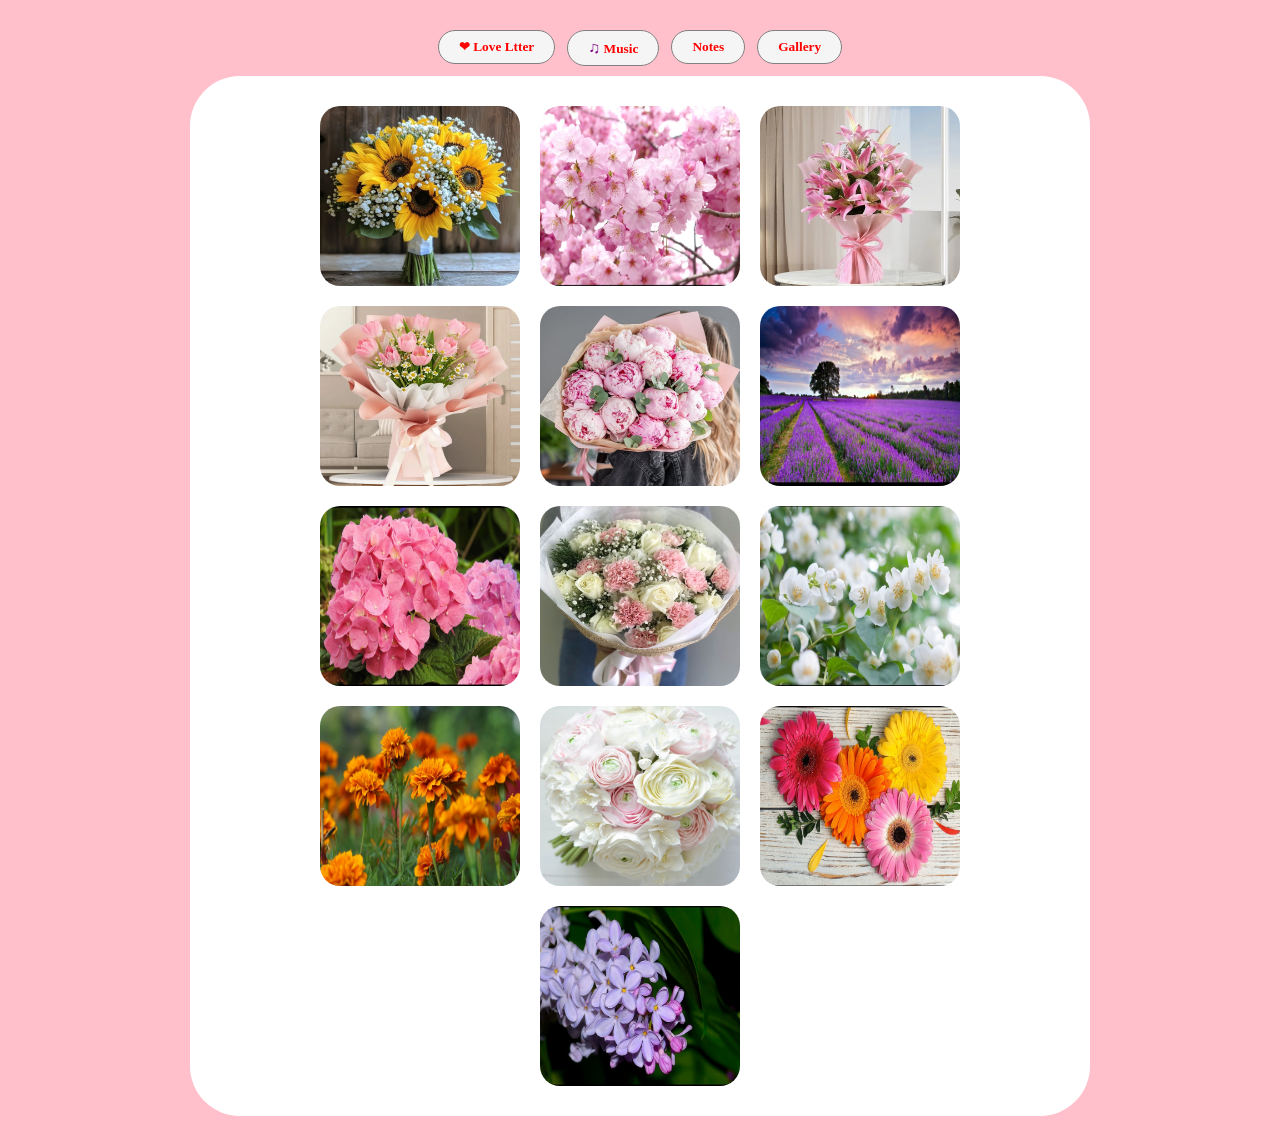
==== gallery.html @ d98af1f6 "Love web" ====
<!DOCTYPE html>
<html lang="en">
<head>
    <meta charset="UTF-8">
    <meta name="viewport" content="width=device-width, initial-scale=1.0">
    <title>Document</title>
</head>
<link rel="stylesheet" href="gallery.css">
<body>
     <div class="nav">
   <form action="wel.html">
            <button type="submit"> <span>&#10084;</span> Love Ltter</button>
        </form>
        <form action="music.html">
            <button type="submit"> <span style="color: purple; font-size: larger;">&#9835;</span> Music</button>
        </form>
        <form action="note.html">
            <button type="submit">Notes</button>
        </form>
        <form action="#">
            <button type="submit">
                Gallery
            </button>
        </form>
    </div>

    <div class="gal">
 <img class="pic" src="./image/Screenshot_20261006-144020_1.png" alt="first" width="200px">
 <img class="pic"src="./image/Screenshot_20261006-144039_1.png" alt="sec" width="200px">
 <img class="pic"src="./image/Screenshot_20261006-144046_1.png" alt="third" width="200px">
 <img class="pic"src="./image/Screenshot_20261006-144101_1.png" alt="fouth" width="200px">
 <img class="pic"src="./image/Screenshot_20261006-144111_1.png" alt="fifth" width="200px">
 <img class="pic"src="./image/Screenshot_20261006-150445_1.png" alt="" width="200px">
 <img class="pic"src="./image/Screenshot_20261006-150503_1.png" alt="" width="200px">
 <img class="pic"src="./image/Screenshot_20261006-150533_1.png" alt="" width="200px">
 <img class="pic" src="./image/Screenshot_20261006-150607_1.png" alt="" width="200px">
 <img class="pic" src="./image/Screenshot_20261006-150752_1.png" alt="" width="200px">
 <img  class="pic"src="./image/Screenshot_20261006-151103_1.png" alt="" width="200px">
 <img class="pic" src="./image/Screenshot_20261006-151128_1.png" alt="" width="200px">
 <img class="pic" src="./image/Screenshot_20261006-151138_1.png" alt="" width="200px">
    </div>
</body>
</html>
---- gallery.css ----
* {
    padding: 0;
    margin: 0;
    box-sizing: border-box;
}

body {
    background-color: pink;
    padding: 10px;
     overflow: hidden;
}

.nav {
    display: flex;
    justify-content: center;
    gap: 12px;
    margin-top: 20px;
   
}


button {
    border-radius: 20px;
    padding: 8px 20px;
    background-color: whitesmoke;
    border: 1px solid gray;
    cursor: pointer;
    justify-content: center;
    color: red;
    font-weight: bolder;
    font-family: initial;
}

.gal {
    background-color: white;
    padding:30px;
    margin: 10px 180px;
    border-radius: 50px;
    display: flex;
    flex-wrap: wrap;
    gap: 20px;
    justify-content: center;
}

.gal img {
    border-radius: 20px;
    height: 180px;
    cursor: pointer;
    transition: transform 0.4s ease
}


.gal img:hover {
    transform: scale(0.9);
    transitions: transform 0.4s ease;
    box-shadow: 0 8px 10px gray;
}
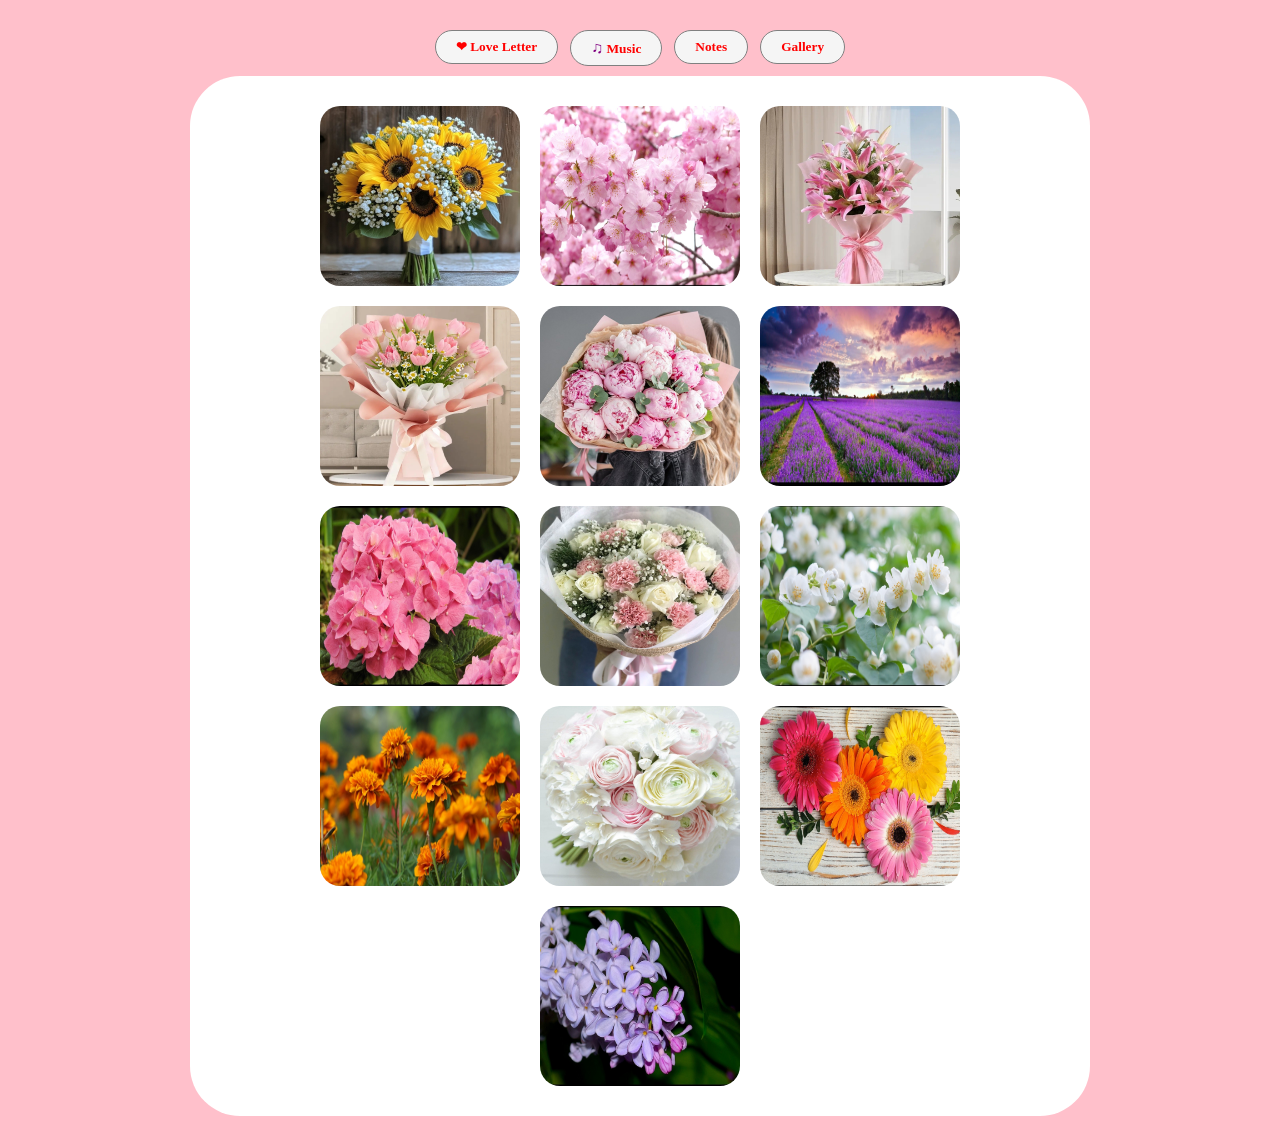
==== commit 267e777f: "wel doc" ====
--- a/gallery.html
+++ b/gallery.html
@@ -6,19 +6,20 @@
     <title>Document</title>
 </head>
 <link rel="stylesheet" href="gallery.css">
+<link rel="stylesheet" href="gallery-resp.css">
 <body>
      <div class="nav">
    <form action="wel.html">
-            <button type="submit"> <span>&#10084;</span> Love Ltter</button>
+            <button type="submit" class="love"> <span>&#10084;</span> Love Letter</button>
         </form>
         <form action="music.html">
-            <button type="submit"> <span style="color: purple; font-size: larger;">&#9835;</span> Music</button>
+            <button type="submit" class="love"> <span style="color: purple; font-size: larger;">&#9835;</span> Music</button>
         </form>
         <form action="note.html">
-            <button type="submit">Notes</button>
+            <button type="submit" class="love">Notes</button>
         </form>
         <form action="#">
-            <button type="submit">
+            <button type="submit" class="love">
                 Gallery
             </button>
         </form>
--- a/gallery.css
+++ b/gallery.css
@@ -7,11 +7,12 @@
 body {
     background-color: pink;
     padding: 10px;
-     overflow: hidden;
 }
 
 .nav {
     display: flex;
+    flex-direction: row;
+    flex-wrap: wrap;
     justify-content: center;
     gap: 12px;
     margin-top: 20px;
--- a/gallery-resp.css
+++ b/gallery-resp.css
@@ -0,0 +1,113 @@
+* {
+    padding: 0;
+    margin: 0;
+    box-sizing: border-box;
+}
+
+
+@media (min-width: 0px) and (max-width: 480px) {
+   button {
+    width: 90px;
+    height: 25px;
+    text-align: center;
+    align-items: center;
+    font-size: 10px;
+   } 
+   body {
+    /* padding: 30px; */
+    justify-content: center;
+   }
+   span {
+    /* font-size: 15px; */
+   }
+   .love {
+    font-size: 10px;
+    padding: -0px;
+   }
+   div {
+    width: 100%;
+    height: auto;
+   }
+.gal {
+    margin: 20px 0px 0px 0px;
+    padding: 30px 10px 10px 10px;
+}
+.gal img {
+    width: 130px;
+    height: auto;
+}
+}
+
+
+@media (min-width: 481px) and (max-width: 768px) {
+   button {
+    width: 90px;
+    height: 25px;
+    text-align: center;
+    align-items: center;
+    font-size: 10px;
+   } 
+   body {
+    /* padding: 30px; */
+   }
+   span {
+    font-size: 15px;
+   }
+   .love {
+    font-size: 10px;
+    padding: -0px;
+   }
+    div {
+    width: 100%;
+    height: auto;
+   }
+.gal {
+    margin: 20px 0px 0px 0px;
+    padding: 30px 10px 10px 10px;
+}
+.gal img {
+    width: 130px;
+    height: auto;
+}
+   
+}
+
+
+
+
+
+
+
+
+
+
+
+
+
+
+
+
+
+
+
+
+
+
+
+
+
+
+
+
+
+
+
+
+
+
+
+
+
+
+
+
